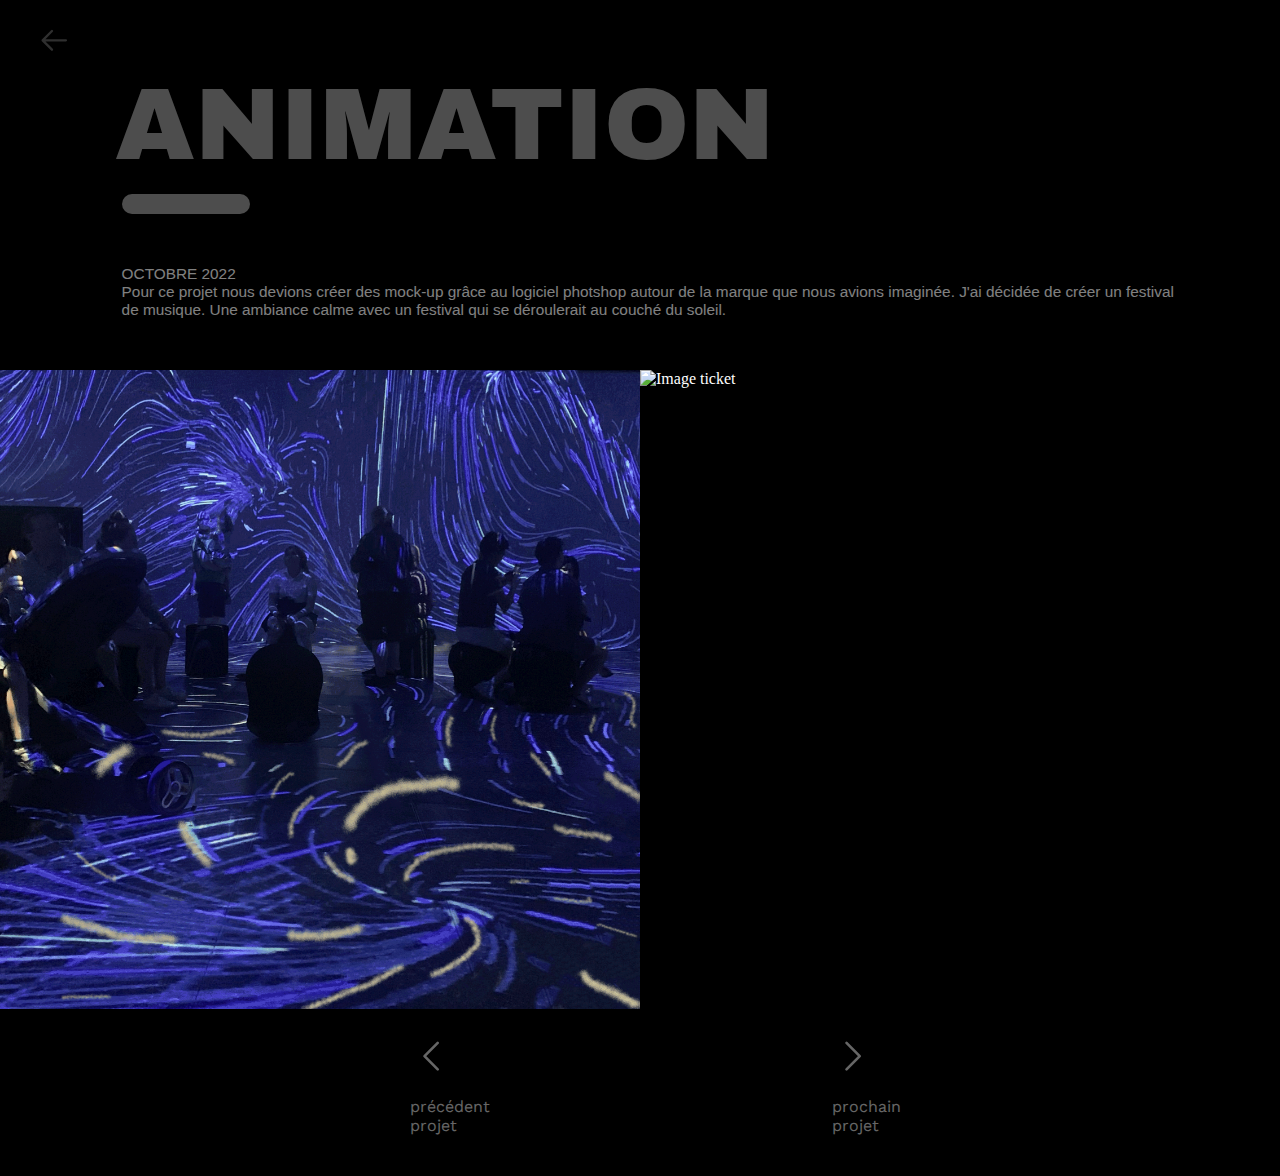
==== html/animation.html @ 582da0d5 "pages projets" ====
<!DOCTYPE html>
<html lang="en">

<head>
    <meta charset="utf-8">
    <title>ANIMATION</title>
    <meta name="copyright" content="Copyright 1999-2020. Plesk International GmbH. All rights reserved.">
    <link rel="stylesheet" href="/css/index.css">
    <link rel="icon" type="image/x-icon" href="/Public/img/ofest_logo.png">
    <link rel="stylesheet" href="index.js">
</head>

<body>
    <div class="back">
        <a href="/index.html">
            <svg xmlns="http://www.w3.org/2000/svg" fill="none" viewBox="0 -17 800 42" stroke-width="1.5"
                stroke="rgb(47, 47, 47)">
                <path stroke-linecap="round" stroke-linejoin="round" d="M9 15L3 9m0 0l6-6M3 9h15a8" />
            </svg>
        </a>
    </div>

    <div class="project1">
        <h1>ANIMATION</h1>
        <hr>
        <p>OCTOBRE 2022 <br> Pour ce projet nous devions créer des mock-up grâce au logiciel photshop autour de la
            marque que nous avions imaginée. J'ai décidée de créer un festival de musique. Une ambiance calme avec un
            festival qui se déroulerait au couché du
            soleil.</p>
    </div>

    <div class="presentation">
        <div id="zoom"><img class="image-grand" src="/Public/img/Gif_1.gif" alt="Image tote bag">
        </div>
        <div id="zoom"><img class="image-grand" src="/Public/img/Gif_2.gif" alt="Image ticket">
        </div>
    </div>

    <div class="caroussel">
        <div class="arrow1">
            <a href="/html/card.html">
                <svg class="autres-projets" xmlns="http://www.w3.org/2000/svg" fill="none" viewBox="0 0 24 24"
                    stroke-width="1.5" stroke="currentColor">
                    <path stroke-linecap="round" stroke-linejoin="round" d="M15.75 19.5L8.25 12l7.5-7.5" />
                </svg>
            </a>
            <p class="autres-projets">précédent projet</p>
        </div>

        <div class="arrow2">
            <a href="/html/onfbois.html">
                <svg class="autres-projets" xmlns="http://www.w3.org/2000/svg" fill="none" viewBox="0 0 24 24"
                    stroke-width="1.5" stroke="currentColor">
                    <path stroke-linecap="round" stroke-linejoin="round" d="M8.25 4.5l7.5 7.5-7.5 7.5" />
                </svg>
            </a>
            <p class="autres-projets">prochain projet</p>
        </div>
    </div>

</body>

</html>
---- css/index.css ----
@import url("https://fonts.googleapis.com/css2?family=Archivo+Black&family=Comfortaa:wght@300;400;500;600;700&family=Imprima&family=Inter:wght@900&family=Raleway:ital,wght@0,100;0,200;0,300;0,400;0,500;0,600;0,700;0,800;0,900;1,100;1,200;1,300;1,400;1,500;1,600&family=Roboto:ital,wght@0,300;0,400;0,500;1,300;1,400&family=Work+Sans:wght@100;200;300;400;500;600;700;800;900&display=swap");

body {
  margin: 0%;
  color: white;
  background-color: black;
}

.project1 > p {
  text-align: left;
  margin-left: 9.5%;
  font-family: "Arial";
  color: white;
  opacity: 0.5;
  margin-bottom: 4%;
  font-size: 1.2vw;
  margin-right: 8%;
}

.project1 > h1 {
  text-align: left;
  margin-left: 9%;
  font-size: 8vw;
  color: white;
  opacity: 0.3;
  font-family: "Archivo Black";
  font-weight: lighter;
  margin-top: 0%;
  margin-bottom: 1%;
}

.project1 > hr {
  margin-left: 9.5%;
  background-color: white;
  opacity: 0.3;
  border: transparent;
  border-radius: 50px;
  height: 20px;
  width: 10%;
  margin-top: 0%;
  margin-bottom: 4%;
  animation: growing 1.4s ease-in-out reverse;
}

@keyframes growing {
  from {
    width: 10%;
  }
  to {
    width: 100%;
  }
}

.project1 > p a {
  text-decoration: none;
  color: rgb(47, 47, 47);
  font-weight: 700;
  font-size: 1.5vw;
}

/* Images grid */

.head {
  margin-left: 10%;
  margin-right: 10%;
  margin-top: 3%;
  display: grid;
  grid-template-columns: 3fr 1fr;
}

.image-grid > a img {
  border-radius: 20px;
  width: 100%;
  height: 100%;
}

.image-grid > a img:hover {
  width: 102%;
}

.image-grid {
  margin-left: 10%;
  margin-right: 10%;
  --gap: 20px;
  --num-cols: 3;

  box-sizing: border-box;
  padding: var(--gap);

  display: grid;
  grid-template-columns: repeat(var(--num-cols), 1fr);
  grid-auto-rows: var(--row-height);
  gap: var(--gap);
}

.image-grid > img {
  width: 100%;
  height: 100%;
  object-fit: cover;
  border-radius: 20px;
}

.image-grid-col-2 {
  grid-column: span 2;
}

.image-grid-row-2 {
  grid-row: span 2;
}

/* Anything udner 1024px */
@media screen and (max-width: 1024px) {
  .image-grid {
    --num-cols: 2;
    --row-height: 200px;
  }
}

/* Fin images grid */

.back {
  margin-left: 3%;
}

.image-grand {
  width: 100%;
}

.presentation {
  display: grid;
  grid-template-columns: 1fr 1fr;
}

.image-onf {
  display: grid;
  grid-template-columns: 1fr 1fr;
}

.image-onf > img {
  width: 100%;
}

.image-velopole {
  display: grid;
  grid-template-columns: 1fr 1fr;
}

.image-velopole > img {
  width: 100%;
}

/* Autres projets */

.autres-projets {
  width: 10%;
  text-decoration: none;
  color: white;
  opacity: 0.4;
  font-family: "Work Sans";
}

.autres-projets > svg {
  width: 10%;
  text-decoration: none;
  color: white;
  opacity: 0.4;
  font-family: "Work Sans";
}

.autres-projets:hover {
  color: white;
}

.caroussel {
  display: grid;
  grid-template-columns: 1fr 1fr;
  margin-left: 30vw;
  padding: 2%;
}

/* zoom sur image */

#zoom {
  width: auto;
  height: auto;
  overflow: hidden;
  position: relative;
}
#zoom img {
  width: 100%;
  height: 100%;
  margin-bottom: -5px;
  transition: all 0.3s ease-out;
  position: relative;
  z-index: 2;
}

#zoom:hover img {
  transform: scale(1.4, 1.4);
  z-index: 9;
}

/* Fin zoom image */
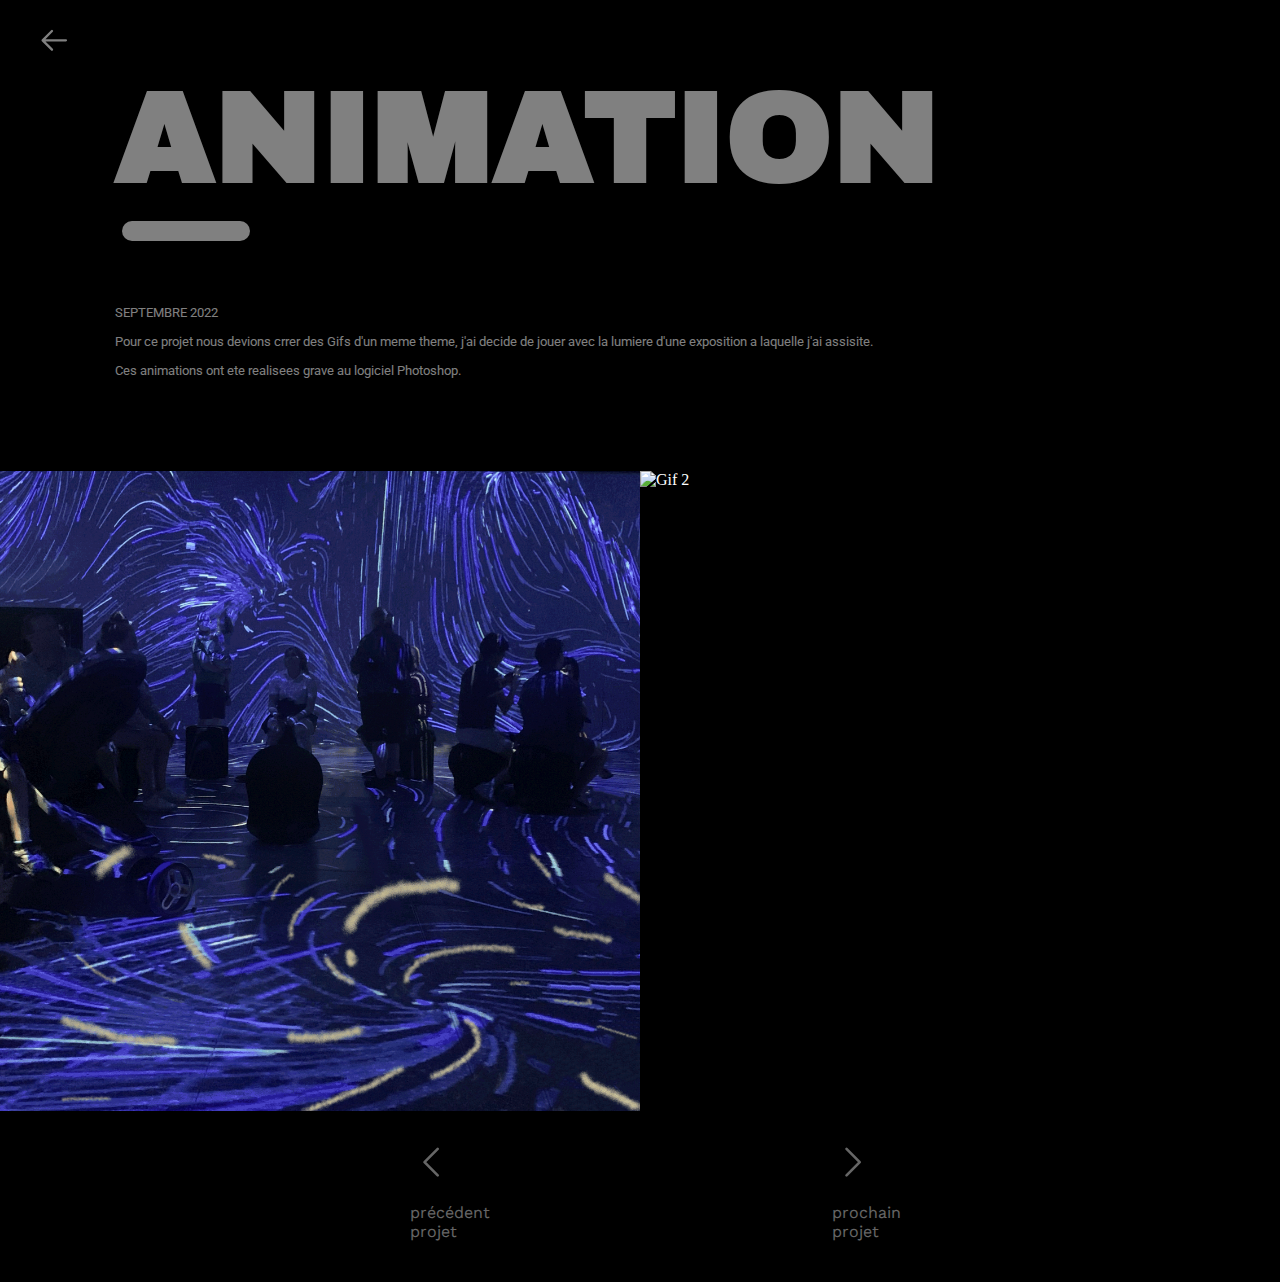
==== commit 4bc1888c: "Page animation" ====
--- a/html/animation.html
+++ b/html/animation.html
@@ -13,8 +13,7 @@
 <body>
     <div class="back">
         <a href="/index.html">
-            <svg xmlns="http://www.w3.org/2000/svg" fill="none" viewBox="0 -17 800 42" stroke-width="1.5"
-                stroke="rgb(47, 47, 47)">
+            <svg xmlns="http://www.w3.org/2000/svg" fill="none" viewBox="0 -17 800 42" stroke-width="1.5">
                 <path stroke-linecap="round" stroke-linejoin="round" d="M9 15L3 9m0 0l6-6M3 9h15a8" />
             </svg>
         </a>
@@ -23,17 +22,16 @@
     <div class="project1">
         <h1>ANIMATION</h1>
         <hr>
-        <p>OCTOBRE 2022 <br> Pour ce projet nous devions créer des mock-up grâce au logiciel photshop autour de la
-            marque que nous avions imaginée. J'ai décidée de créer un festival de musique. Une ambiance calme avec un
-            festival qui se déroulerait au couché du
-            soleil.</p>
+        <div class="content">
+            <p>SEPTEMBRE 2022</p>
+            <p>Pour ce projet nous devions crrer des Gifs d'un meme theme, j'ai decide de jouer avec la lumiere d'une exposition a laquelle j'ai assisite.</p>
+            <p>Ces animations ont ete realisees grave au logiciel Photoshop.</p>
+        </div>
     </div>
 
     <div class="presentation">
-        <div id="zoom"><img class="image-grand" src="/Public/img/Gif_1.gif" alt="Image tote bag">
-        </div>
-        <div id="zoom"><img class="image-grand" src="/Public/img/Gif_2.gif" alt="Image ticket">
-        </div>
+        <div><img class="image-grand" src="/Public/img/Gif_1.gif" alt="Gif 1"></div>
+        <div><img class="image-grand" src="/Public/img/Gif_2.gif" alt="Gif 2"></div>
     </div>
 
     <div class="caroussel">
--- a/css/index.css
+++ b/css/index.css
@@ -6,25 +6,28 @@
   background-color: black;
 }
 
-.project1 > p {
-  text-align: left;
-  margin-left: 9.5%;
-  font-family: "Arial";
-  color: white;
-  opacity: 0.5;
-  margin-bottom: 4%;
-  font-size: 1.2vw;
-  margin-right: 8%;
+.content > p {
+  font-family: "Roboto";
+  color: white;
+  opacity: 0.5;
+  font-size: 1vw;
+  margin-bottom: 1px;
+}
+
+.content {
+  display: grid;
+  grid-template-rows: 1fr 1fr 1fr 1fr;
+  margin-left: 9%;
+  margin-bottom: 5%;
 }
 
 .project1 > h1 {
   text-align: left;
   margin-left: 9%;
-  font-size: 8vw;
-  color: white;
-  opacity: 0.3;
+  font-size: 10vw;
+  color: white;
+  opacity: 0.5;
   font-family: "Archivo Black";
-  font-weight: lighter;
   margin-top: 0%;
   margin-bottom: 1%;
 }
@@ -32,7 +35,7 @@
 .project1 > hr {
   margin-left: 9.5%;
   background-color: white;
-  opacity: 0.3;
+  opacity: 0.5;
   border: transparent;
   border-radius: 50px;
   height: 20px;
@@ -120,6 +123,8 @@
 
 .back {
   margin-left: 3%;
+  stroke: white;
+  opacity: 0.5;
 }
 
 .image-grand {
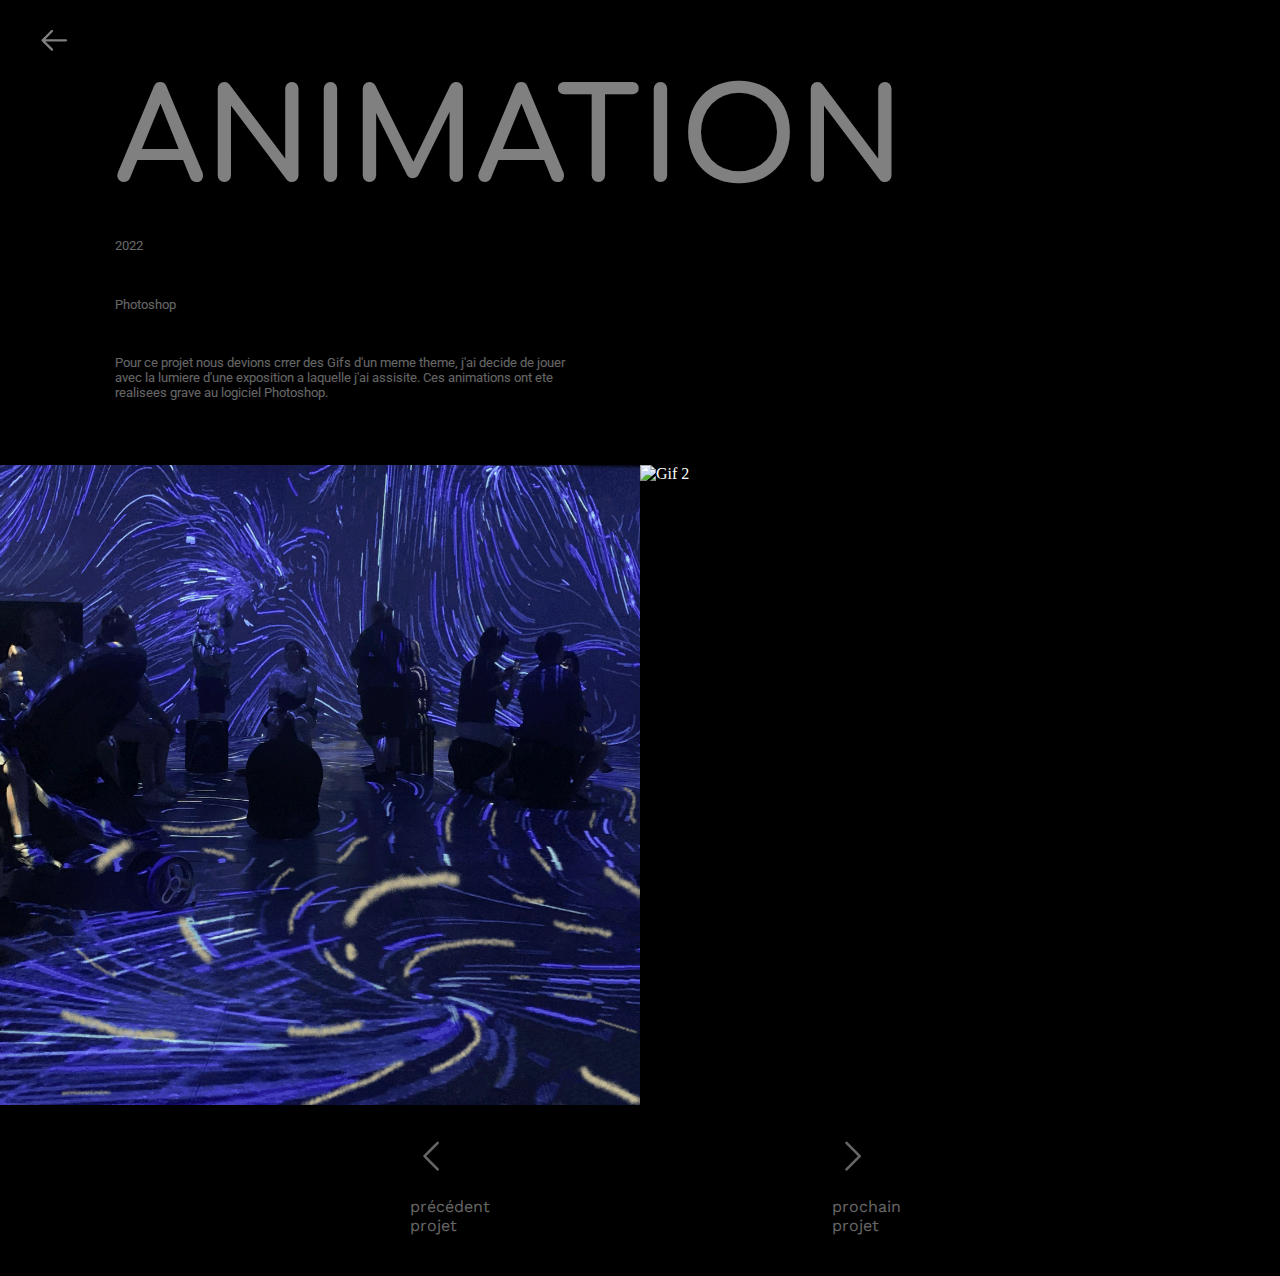
==== commit 3ec39f81: "page animation" ====
--- a/html/animation.html
+++ b/html/animation.html
@@ -6,13 +6,14 @@
     <title>ANIMATION</title>
     <meta name="copyright" content="Copyright 1999-2020. Plesk International GmbH. All rights reserved.">
     <link rel="stylesheet" href="/css/index.css">
+    <link rel="stylesheet" href="/css/animation.css">
     <link rel="icon" type="image/x-icon" href="/Public/img/ofest_logo.png">
     <link rel="stylesheet" href="index.js">
 </head>
 
 <body>
     <div class="back">
-        <a href="/index.html">
+        <a href="#sec-5">
             <svg xmlns="http://www.w3.org/2000/svg" fill="none" viewBox="0 -17 800 42" stroke-width="1.5">
                 <path stroke-linecap="round" stroke-linejoin="round" d="M9 15L3 9m0 0l6-6M3 9h15a8" />
             </svg>
@@ -21,11 +22,11 @@
 
     <div class="project1">
         <h1>ANIMATION</h1>
-        <hr>
         <div class="content">
-            <p>SEPTEMBRE 2022</p>
-            <p>Pour ce projet nous devions crrer des Gifs d'un meme theme, j'ai decide de jouer avec la lumiere d'une exposition a laquelle j'ai assisite.</p>
-            <p>Ces animations ont ete realisees grave au logiciel Photoshop.</p>
+            <p>2022</p>
+            <p>Photoshop</p>
+            <p>Pour ce projet nous devions crrer des Gifs d'un meme theme, j'ai decide de jouer avec la lumiere d'une exposition a
+            laquelle j'ai assisite. Ces animations ont ete realisees grave au logiciel Photoshop.</p>
         </div>
     </div>
 
--- a/css/index.css
+++ b/css/index.css
@@ -9,15 +9,16 @@
 .content > p {
   font-family: "Roboto";
   color: white;
-  opacity: 0.5;
+  opacity: 0.4;
   font-size: 1vw;
   margin-bottom: 1px;
 }
 
 .content {
   display: grid;
-  grid-template-rows: 1fr 1fr 1fr 1fr;
+  grid-template-rows: 1fr 1fr 1fr;
   margin-left: 9%;
+  margin-right: 55%;
   margin-bottom: 5%;
 }
 
@@ -27,31 +28,9 @@
   font-size: 10vw;
   color: white;
   opacity: 0.5;
-  font-family: "Archivo Black";
+  font-family: "Comfortaa";
   margin-top: 0%;
   margin-bottom: 1%;
-}
-
-.project1 > hr {
-  margin-left: 9.5%;
-  background-color: white;
-  opacity: 0.5;
-  border: transparent;
-  border-radius: 50px;
-  height: 20px;
-  width: 10%;
-  margin-top: 0%;
-  margin-bottom: 4%;
-  animation: growing 1.4s ease-in-out reverse;
-}
-
-@keyframes growing {
-  from {
-    width: 10%;
-  }
-  to {
-    width: 100%;
-  }
 }
 
 .project1 > p a {
@@ -121,12 +100,18 @@
 
 /* Fin images grid */
 
+/* Fleche retour */
+
 .back {
   margin-left: 3%;
   stroke: white;
   opacity: 0.5;
 }
 
+/* Fin */
+
+/* Images projets */
+
 .image-grand {
   width: 100%;
 }
@@ -136,23 +121,43 @@
   grid-template-columns: 1fr 1fr;
 }
 
+.monogramme {
+  display: grid;
+  grid-template-columns: 1fr 1fr 1fr;
+  margin-bottom: 5%;
+}
+
+.monogramme > img {
+  width: 30%;
+  justify-self: center;
+}
+
+.image-mono {
+  width: 100vw;
+}
+
 .image-onf {
   display: grid;
-  grid-template-columns: 1fr 1fr;
+  grid-template-columns: 1fr 1fr 1fr;
 }
 
 .image-onf > img {
-  width: 100%;
+  width: 70%;
+  justify-self: center;
+}
+
+.presentation-conserve {
+  display: grid;
+  grid-template-columns: 1fr 1fr 1fr;
+  margin-bottom: 5%;
 }
 
 .image-velopole {
-  display: grid;
-  grid-template-columns: 1fr 1fr;
-}
-
-.image-velopole > img {
-  width: 100%;
-}
+  width: 80%;
+  margin-left: 10%;
+}
+
+/* Fin images projets */
 
 /* Autres projets */
 
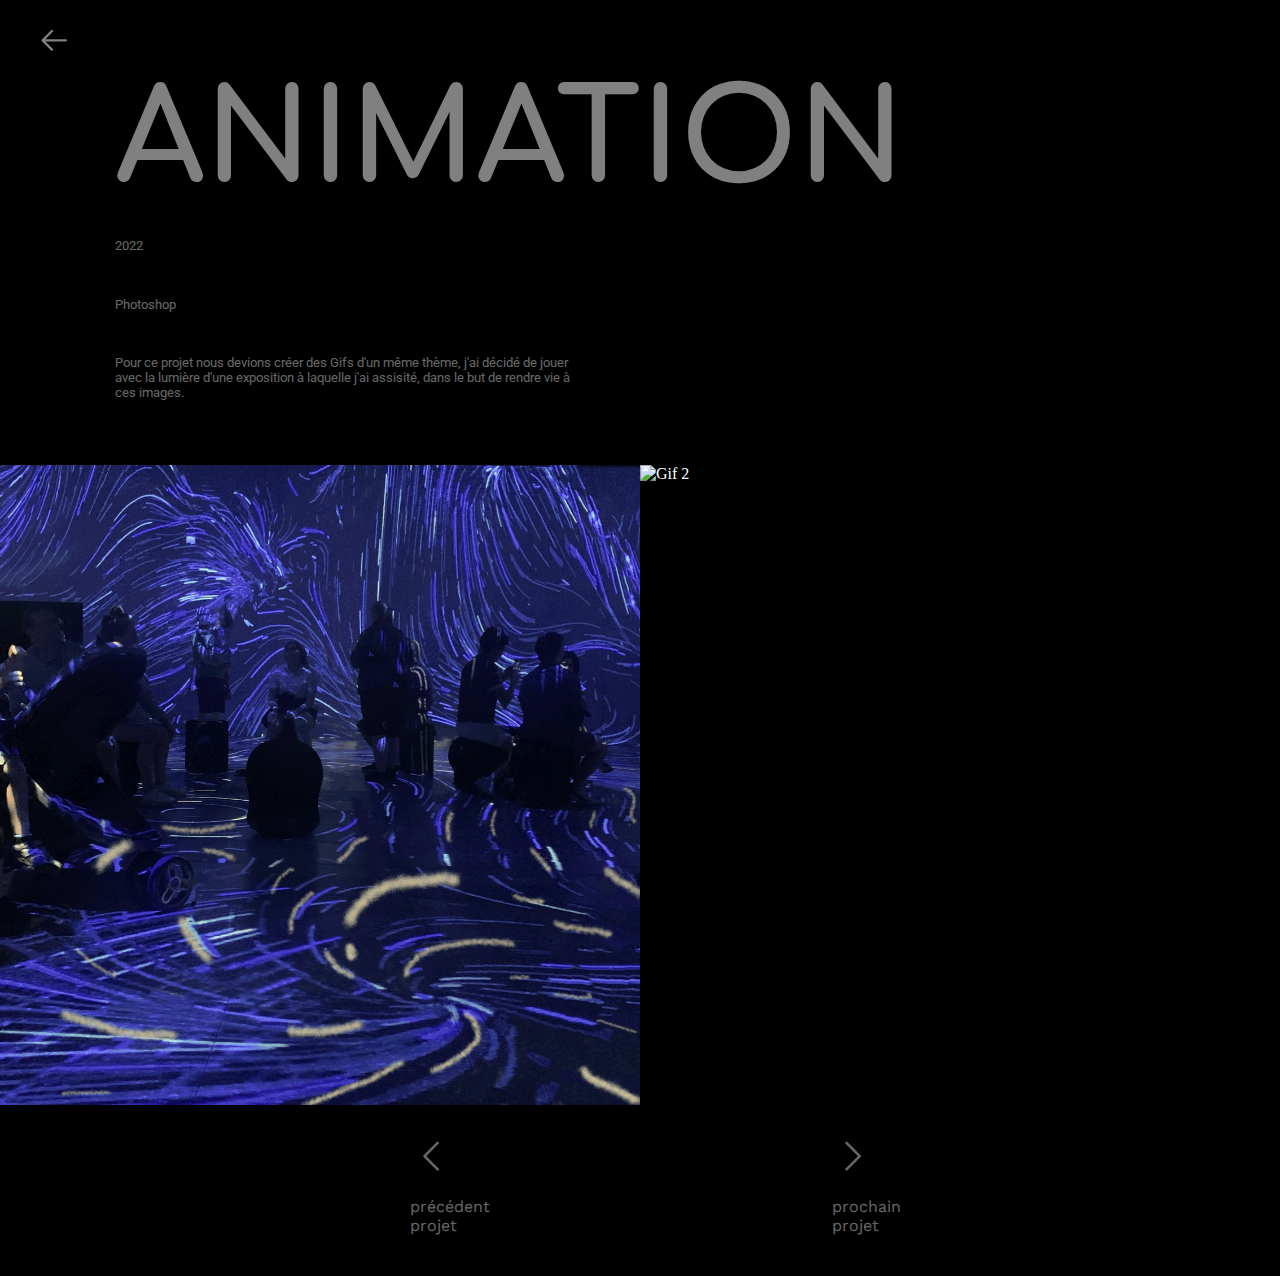
==== commit 0c3dea70: "collage" ====
--- a/html/animation.html
+++ b/html/animation.html
@@ -25,8 +25,8 @@
         <div class="content">
             <p>2022</p>
             <p>Photoshop</p>
-            <p>Pour ce projet nous devions crrer des Gifs d'un meme theme, j'ai decide de jouer avec la lumiere d'une exposition a
-            laquelle j'ai assisite. Ces animations ont ete realisees grave au logiciel Photoshop.</p>
+            <p>Pour ce projet nous devions créer des Gifs d'un même thème, j'ai décidé de jouer avec la lumière d'une exposition à
+            laquelle j'ai assisité, dans le but de rendre vie à ces images. </p>
         </div>
     </div>
 
@@ -37,7 +37,7 @@
 
     <div class="caroussel">
         <div class="arrow1">
-            <a href="/html/card.html">
+            <a href="/html/ofest.html">
                 <svg class="autres-projets" xmlns="http://www.w3.org/2000/svg" fill="none" viewBox="0 0 24 24"
                     stroke-width="1.5" stroke="currentColor">
                     <path stroke-linecap="round" stroke-linejoin="round" d="M15.75 19.5L8.25 12l7.5-7.5" />
@@ -47,7 +47,7 @@
         </div>
 
         <div class="arrow2">
-            <a href="/html/onfbois.html">
+            <a href="/html/can.html">
                 <svg class="autres-projets" xmlns="http://www.w3.org/2000/svg" fill="none" viewBox="0 0 24 24"
                     stroke-width="1.5" stroke="currentColor">
                     <path stroke-linecap="round" stroke-linejoin="round" d="M8.25 4.5l7.5 7.5-7.5 7.5" />
--- a/css/index.css
+++ b/css/index.css
@@ -121,40 +121,10 @@
   grid-template-columns: 1fr 1fr;
 }
 
-.monogramme {
-  display: grid;
-  grid-template-columns: 1fr 1fr 1fr;
-  margin-bottom: 5%;
-}
-
-.monogramme > img {
-  width: 30%;
-  justify-self: center;
-}
-
-.image-mono {
-  width: 100vw;
-}
-
-.image-onf {
-  display: grid;
-  grid-template-columns: 1fr 1fr 1fr;
-}
-
-.image-onf > img {
-  width: 70%;
-  justify-self: center;
-}
-
 .presentation-conserve {
   display: grid;
   grid-template-columns: 1fr 1fr 1fr;
   margin-bottom: 5%;
-}
-
-.image-velopole {
-  width: 80%;
-  margin-left: 10%;
 }
 
 /* Fin images projets */
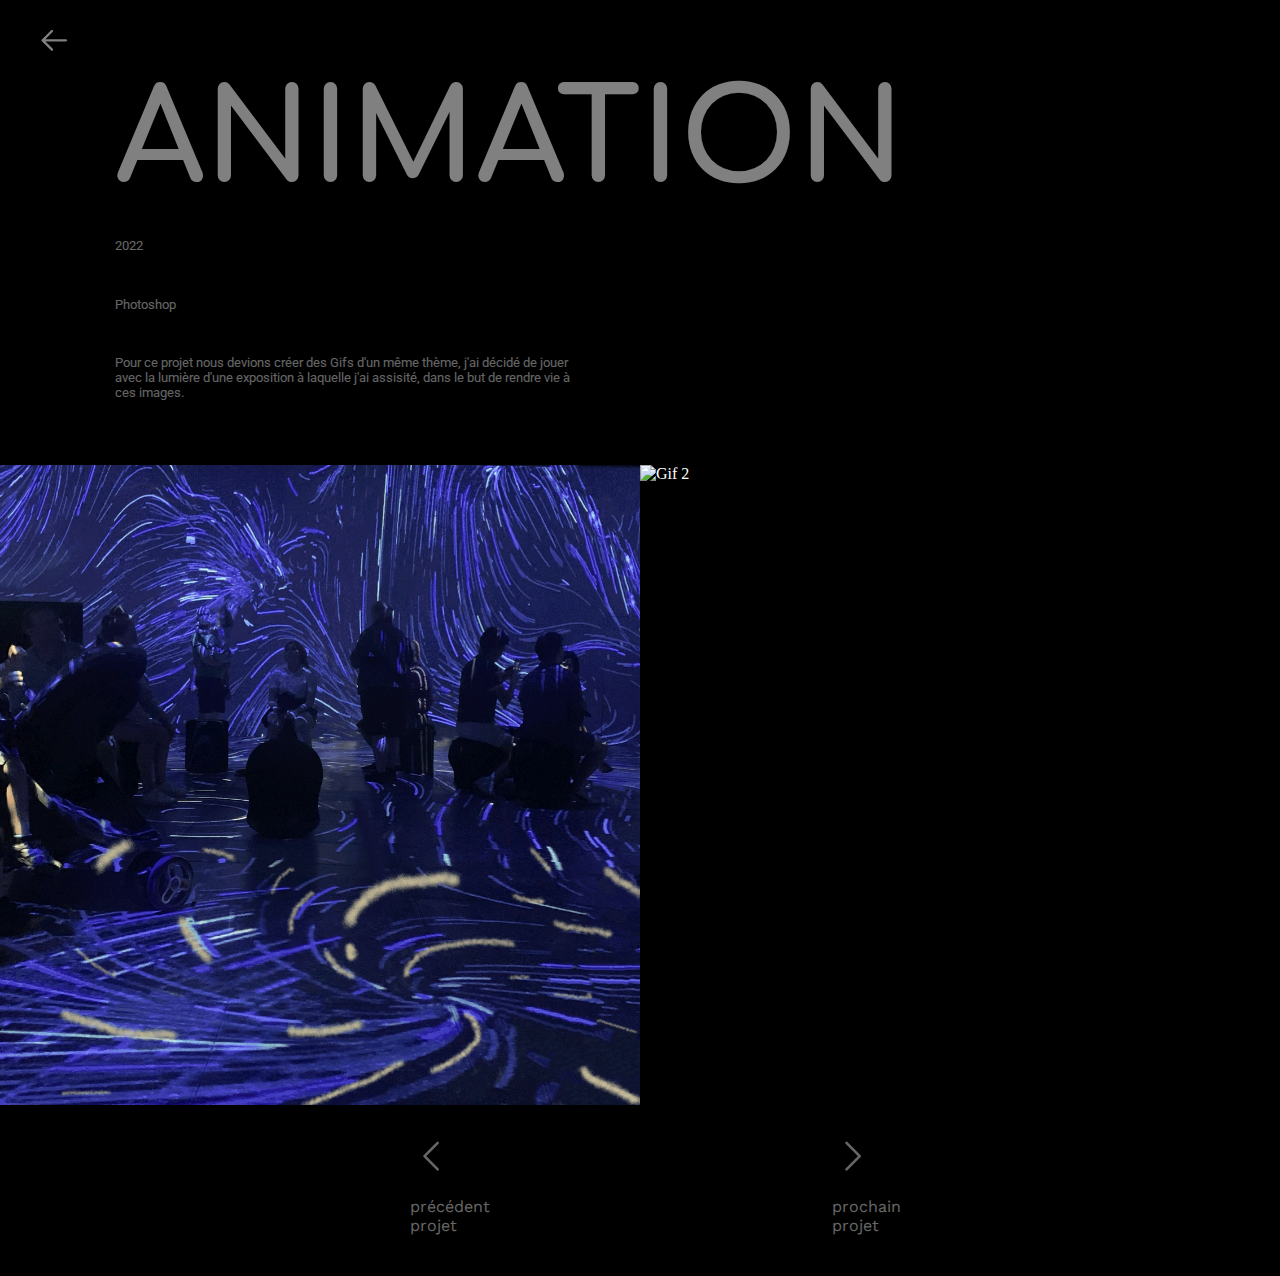
==== commit 8c3cf69d: "pages projets" ====
--- a/html/animation.html
+++ b/html/animation.html
@@ -47,7 +47,7 @@
         </div>
 
         <div class="arrow2">
-            <a href="/html/can.html">
+            <a href="/html/monogramme.html">
                 <svg class="autres-projets" xmlns="http://www.w3.org/2000/svg" fill="none" viewBox="0 0 24 24"
                     stroke-width="1.5" stroke="currentColor">
                     <path stroke-linecap="round" stroke-linejoin="round" d="M8.25 4.5l7.5 7.5-7.5 7.5" />
--- a/css/index.css
+++ b/css/index.css
@@ -181,3 +181,8 @@
 }
 
 /* Fin zoom image */
+
+.can-original {
+  width: 20%;
+  margin-left: 9%;
+}
